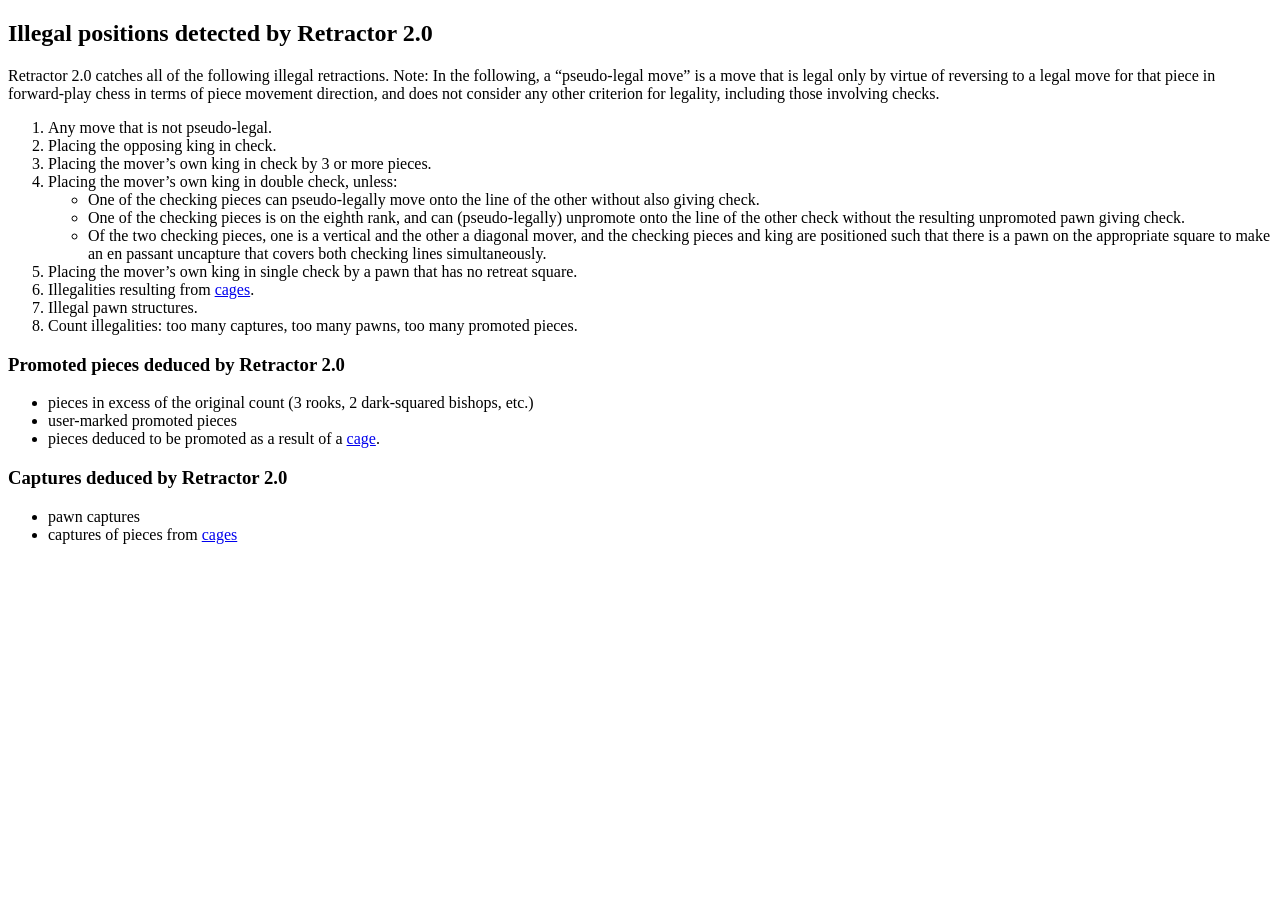
==== detectedByRetractor.html @ 30f6ff19 "initial commit" ====
<!DOCTYPE HTML PUBLIC "-//W3C//DTD HTML 4.0 //EN">

<html lang="en">
<head>
    <title>Retractor 2.0</title>
    <meta charset="UTF-8" content="Retractor 2.0">
</head>
<h2>Illegal positions detected by Retractor 2.0</h2>
<p>
	Retractor 2.0 catches all of the following illegal retractions. Note: In the following, a “pseudo-legal move” is a
    move that is legal only by virtue of reversing to a legal move for that piece in forward-play chess in terms of
    piece movement direction, and does not consider any other criterion for legality, including those involving checks.
<p>

    <ol>
    <li>Any move that is not pseudo-legal.</li>
    <li>Placing the opposing king in check.</li>
    <li>Placing the mover’s own king in check by 3 or more pieces.</li>
    <li>Placing the mover’s own king in double check, unless:</li>
    <ul>
        <li> One of the checking pieces can pseudo-legally move onto the line of the other without also giving check.</li>
	<li> One of the checking pieces is on the eighth rank, and can (pseudo-legally) unpromote onto the line of the other check without the resulting
        unpromoted pawn giving check.</li>
	<li> Of the two checking pieces, one is a vertical and the other a diagonal mover, and the checking pieces and king are
        positioned such that there is a pawn on the appropriate square to make an en passant uncapture that covers both checking
        lines simultaneously.</li>
    </ul>
    <li>Placing the mover’s own king in single check by a pawn that has no retreat square.</li>
    <li>Illegalities resulting from <a href="cages.html" target="_blank">cages</a>.</li>
    <li>Illegal pawn structures.</li>
<li>Count illegalities: too many captures, too many pawns, too many promoted pieces.</li>
</ol>

<h3>Promoted pieces deduced by Retractor 2.0</h3>
<ul>
    <li>pieces in excess of the original count (3 rooks, 2 dark-squared bishops, etc.)</li>
    <li>user-marked promoted pieces</li>
    <li>pieces deduced to be promoted as a result of a <a href="cages.html" target="_blank">cage</a>.</li>
</ul>

<h3>Captures deduced by Retractor 2.0</h3>
<ul>
    <li>pawn captures</li>
    <li>captures of pieces from <a href="cages.html" target="_blank">cages</a></li>
</ul>
</html>
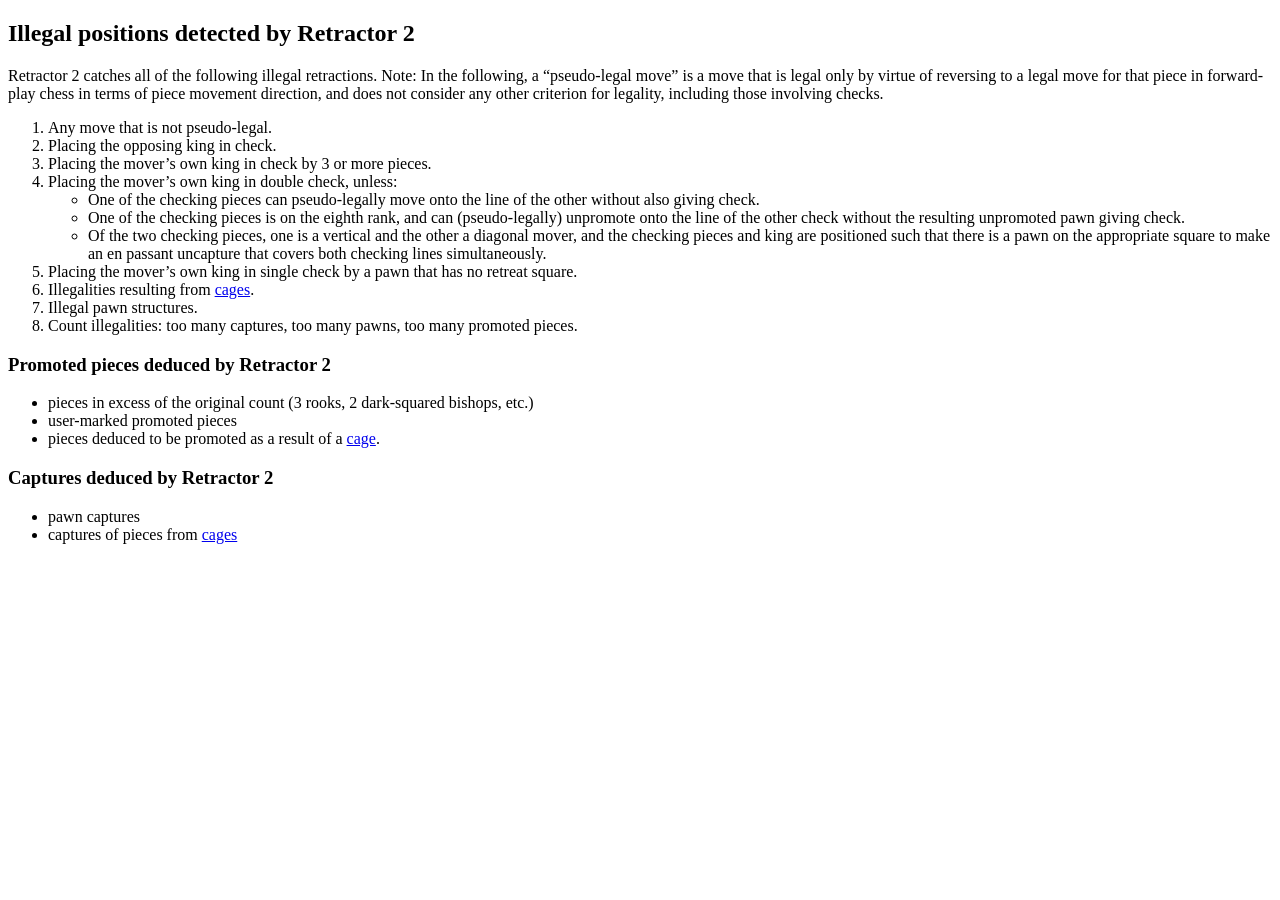
==== commit 6e875adb: "Add CHANGELOG.md and link to it in the help text" ====
--- a/detectedByRetractor.html
+++ b/detectedByRetractor.html
@@ -2,12 +2,12 @@
 
 <html lang="en">
 <head>
-    <title>Retractor 2.0</title>
-    <meta charset="UTF-8" content="Retractor 2.0">
+    <title>Retractor 2</title>
+    <meta charset="UTF-8" content="Retractor 2">
 </head>
-<h2>Illegal positions detected by Retractor 2.0</h2>
+<h2>Illegal positions detected by Retractor 2</h2>
 <p>
-	Retractor 2.0 catches all of the following illegal retractions. Note: In the following, a “pseudo-legal move” is a
+	Retractor 2 catches all of the following illegal retractions. Note: In the following, a “pseudo-legal move” is a
     move that is legal only by virtue of reversing to a legal move for that piece in forward-play chess in terms of
     piece movement direction, and does not consider any other criterion for legality, including those involving checks.
 <p>
@@ -31,14 +31,14 @@
 <li>Count illegalities: too many captures, too many pawns, too many promoted pieces.</li>
 </ol>
 
-<h3>Promoted pieces deduced by Retractor 2.0</h3>
+<h3>Promoted pieces deduced by Retractor 2</h3>
 <ul>
     <li>pieces in excess of the original count (3 rooks, 2 dark-squared bishops, etc.)</li>
     <li>user-marked promoted pieces</li>
     <li>pieces deduced to be promoted as a result of a <a href="cages.html" target="_blank">cage</a>.</li>
 </ul>
 
-<h3>Captures deduced by Retractor 2.0</h3>
+<h3>Captures deduced by Retractor 2</h3>
 <ul>
     <li>pawn captures</li>
     <li>captures of pieces from <a href="cages.html" target="_blank">cages</a></li>
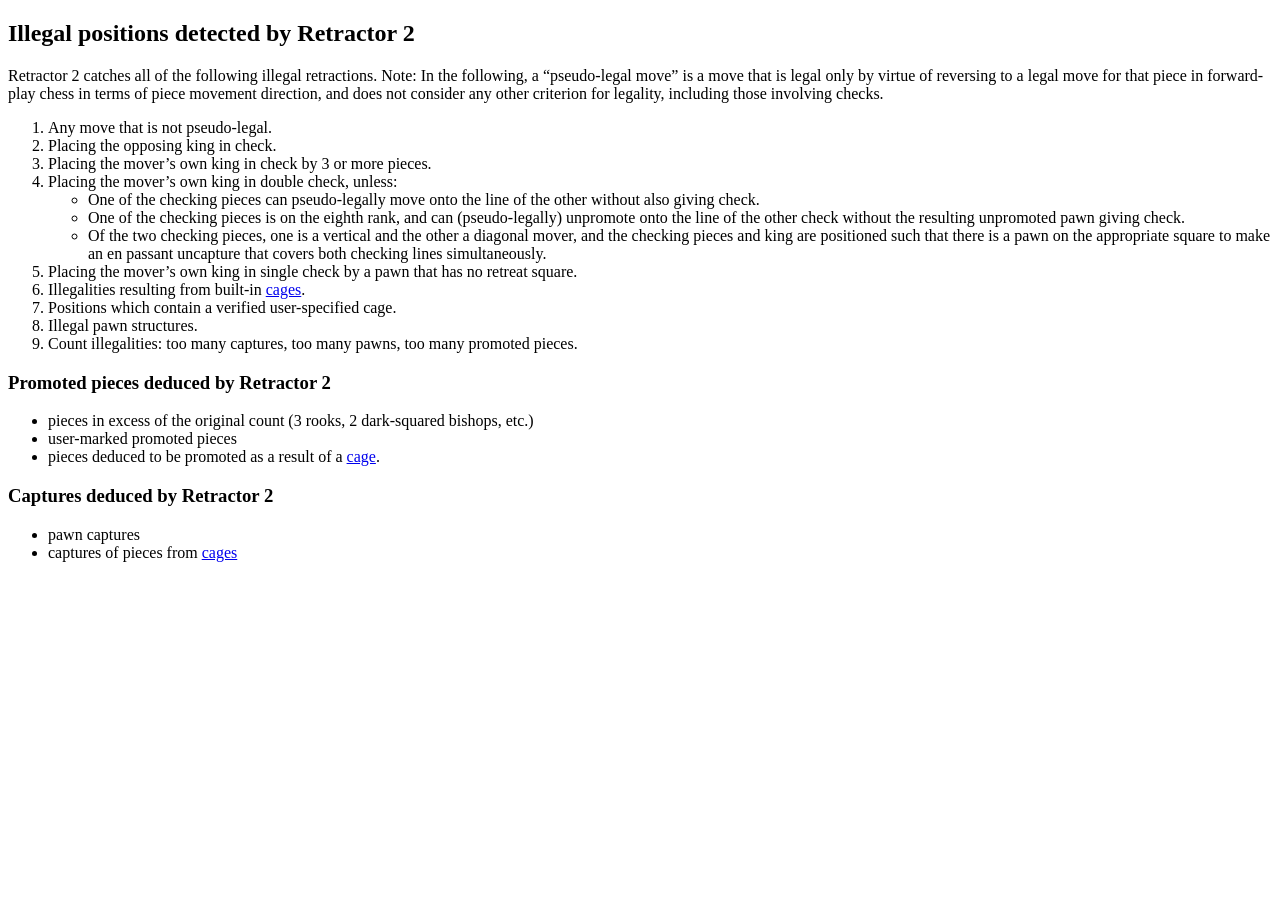
==== commit 326aaf2b: "Implement cage verification feature" ====
--- a/detectedByRetractor.html
+++ b/detectedByRetractor.html
@@ -26,9 +26,10 @@
         lines simultaneously.</li>
     </ul>
     <li>Placing the mover’s own king in single check by a pawn that has no retreat square.</li>
-    <li>Illegalities resulting from <a href="cages.html" target="_blank">cages</a>.</li>
+    <li>Illegalities resulting from built-in <a href="cages.html" target="_blank">cages</a>.</li>
+    <li>Positions which contain a verified user-specified cage.</li>
     <li>Illegal pawn structures.</li>
-<li>Count illegalities: too many captures, too many pawns, too many promoted pieces.</li>
+    <li>Count illegalities: too many captures, too many pawns, too many promoted pieces.</li>
 </ol>
 
 <h3>Promoted pieces deduced by Retractor 2</h3>
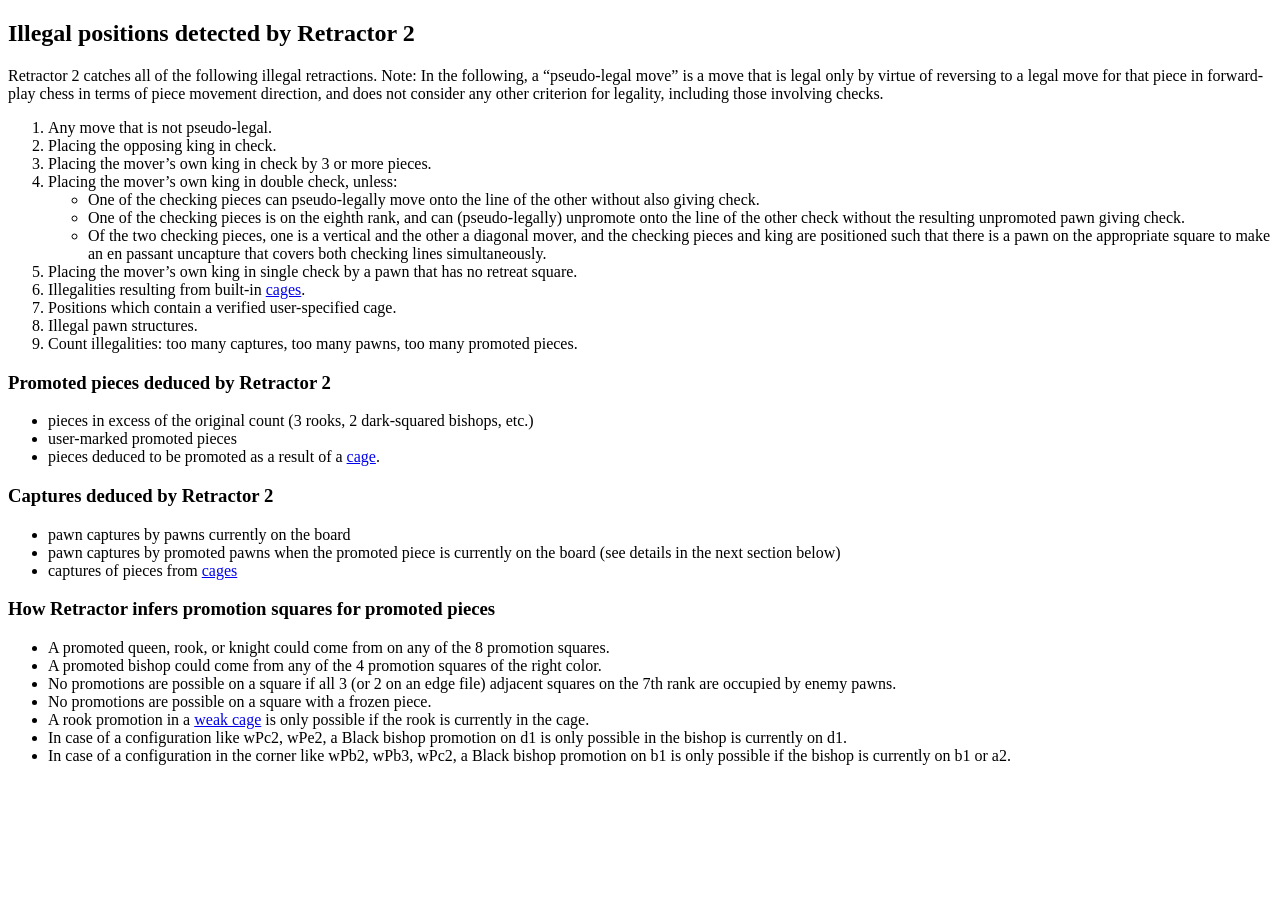
==== commit 6724d2b1: "Count pawn captures from promoted pieces on the board" ====
--- a/detectedByRetractor.html
+++ b/detectedByRetractor.html
@@ -41,7 +41,19 @@
 
 <h3>Captures deduced by Retractor 2</h3>
 <ul>
-    <li>pawn captures</li>
+    <li>pawn captures by pawns currently on the board</li>
+    <li>pawn captures by promoted pawns when the promoted piece is currently on the board (see details in the next section below)</li>
     <li>captures of pieces from <a href="cages.html" target="_blank">cages</a></li>
 </ul>
+
+<h3>How Retractor infers promotion squares for promoted pieces</h3>
+<ul>
+    <li>A promoted queen, rook, or knight could come from on any of the 8 promotion squares.</li>
+    <li>A promoted bishop could come from any of the 4 promotion squares of the right color.</li>
+    <li>No promotions are possible on a square if all 3 (or 2 on an edge file) adjacent squares on the 7th rank are occupied by enemy pawns.</li>
+    <li>No promotions are possible on a square with a frozen piece.</li>
+    <li>A rook promotion in a <a href="cages.html" target="_blank">weak cage</a> is only possible if the rook is currently in the cage.</li>
+    <li>In case of a configuration like wPc2, wPe2, a Black bishop promotion on d1 is only possible in the bishop is currently on d1.</li>
+    <li>In case of a configuration in the corner like wPb2, wPb3, wPc2, a Black bishop promotion on b1 is only possible if the bishop is currently on b1 or a2.</li>
+</ul>
 </html>
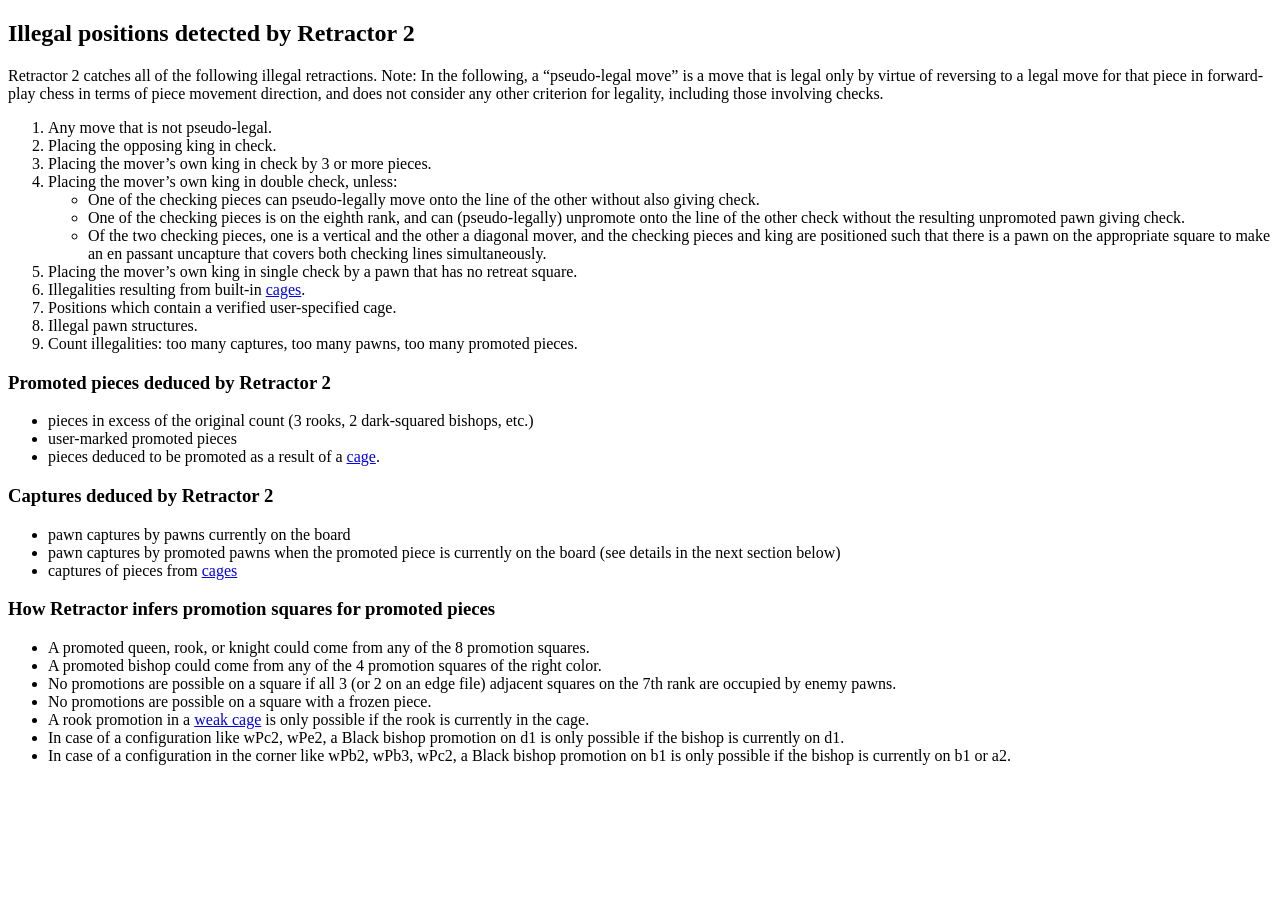
==== commit ea2534e6: "fix typos in detectedByRetractor.html" ====
--- a/detectedByRetractor.html
+++ b/detectedByRetractor.html
@@ -48,12 +48,12 @@
 
 <h3>How Retractor infers promotion squares for promoted pieces</h3>
 <ul>
-    <li>A promoted queen, rook, or knight could come from on any of the 8 promotion squares.</li>
+    <li>A promoted queen, rook, or knight could come from any of the 8 promotion squares.</li>
     <li>A promoted bishop could come from any of the 4 promotion squares of the right color.</li>
     <li>No promotions are possible on a square if all 3 (or 2 on an edge file) adjacent squares on the 7th rank are occupied by enemy pawns.</li>
     <li>No promotions are possible on a square with a frozen piece.</li>
     <li>A rook promotion in a <a href="cages.html" target="_blank">weak cage</a> is only possible if the rook is currently in the cage.</li>
-    <li>In case of a configuration like wPc2, wPe2, a Black bishop promotion on d1 is only possible in the bishop is currently on d1.</li>
+    <li>In case of a configuration like wPc2, wPe2, a Black bishop promotion on d1 is only possible if the bishop is currently on d1.</li>
     <li>In case of a configuration in the corner like wPb2, wPb3, wPc2, a Black bishop promotion on b1 is only possible if the bishop is currently on b1 or a2.</li>
 </ul>
 </html>
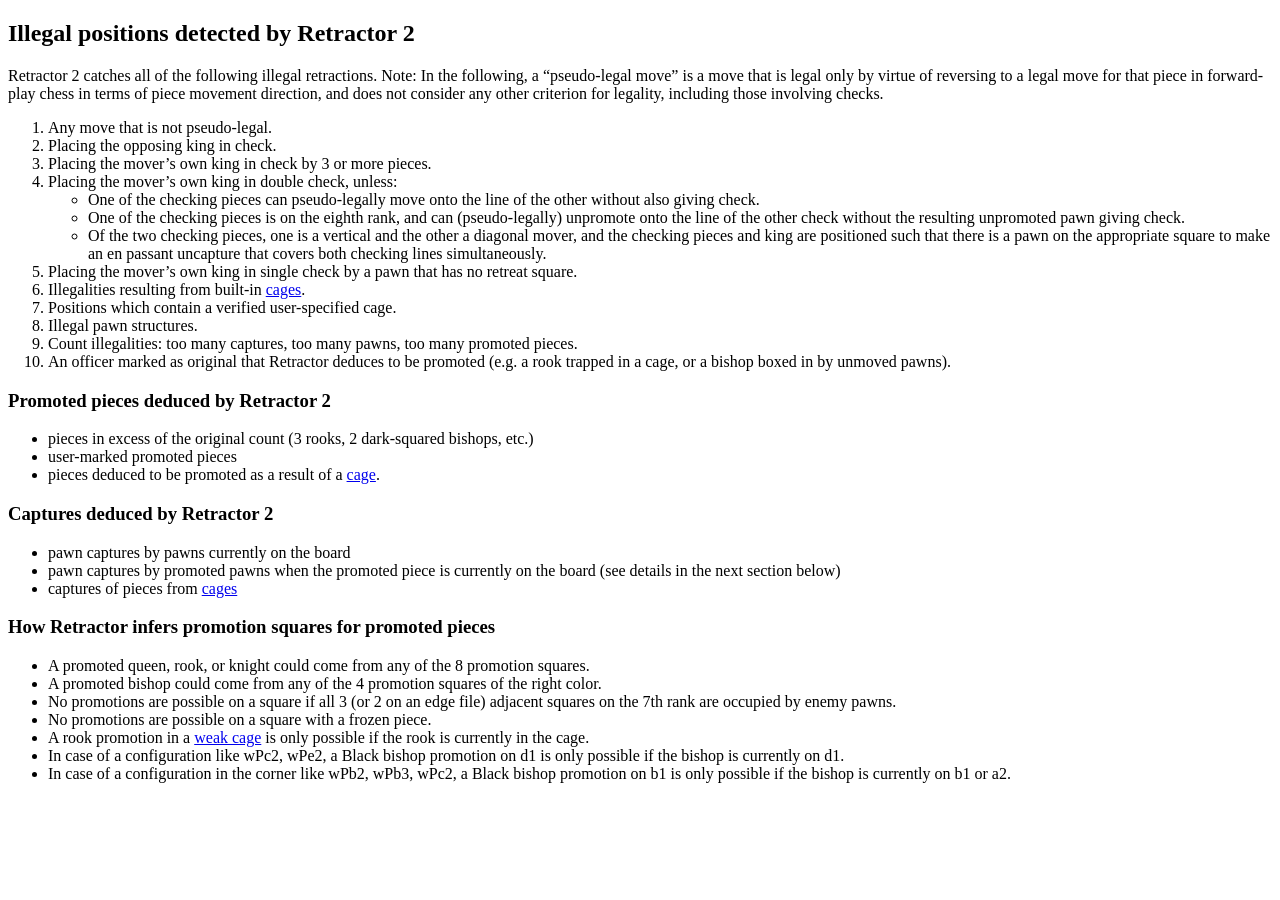
==== commit 34d10eba: "makefile, download images, original mark" ====
--- a/detectedByRetractor.html
+++ b/detectedByRetractor.html
@@ -30,6 +30,8 @@
     <li>Positions which contain a verified user-specified cage.</li>
     <li>Illegal pawn structures.</li>
     <li>Count illegalities: too many captures, too many pawns, too many promoted pieces.</li>
+    <li>An officer marked as original that Retractor deduces to be promoted (e.g. a rook trapped
+        in a cage, or a bishop boxed in by unmoved pawns).</li>
 </ol>
 
 <h3>Promoted pieces deduced by Retractor 2</h3>
@@ -56,4 +58,4 @@
     <li>In case of a configuration like wPc2, wPe2, a Black bishop promotion on d1 is only possible if the bishop is currently on d1.</li>
     <li>In case of a configuration in the corner like wPb2, wPb3, wPc2, a Black bishop promotion on b1 is only possible if the bishop is currently on b1 or a2.</li>
 </ul>
-</html>+</html>
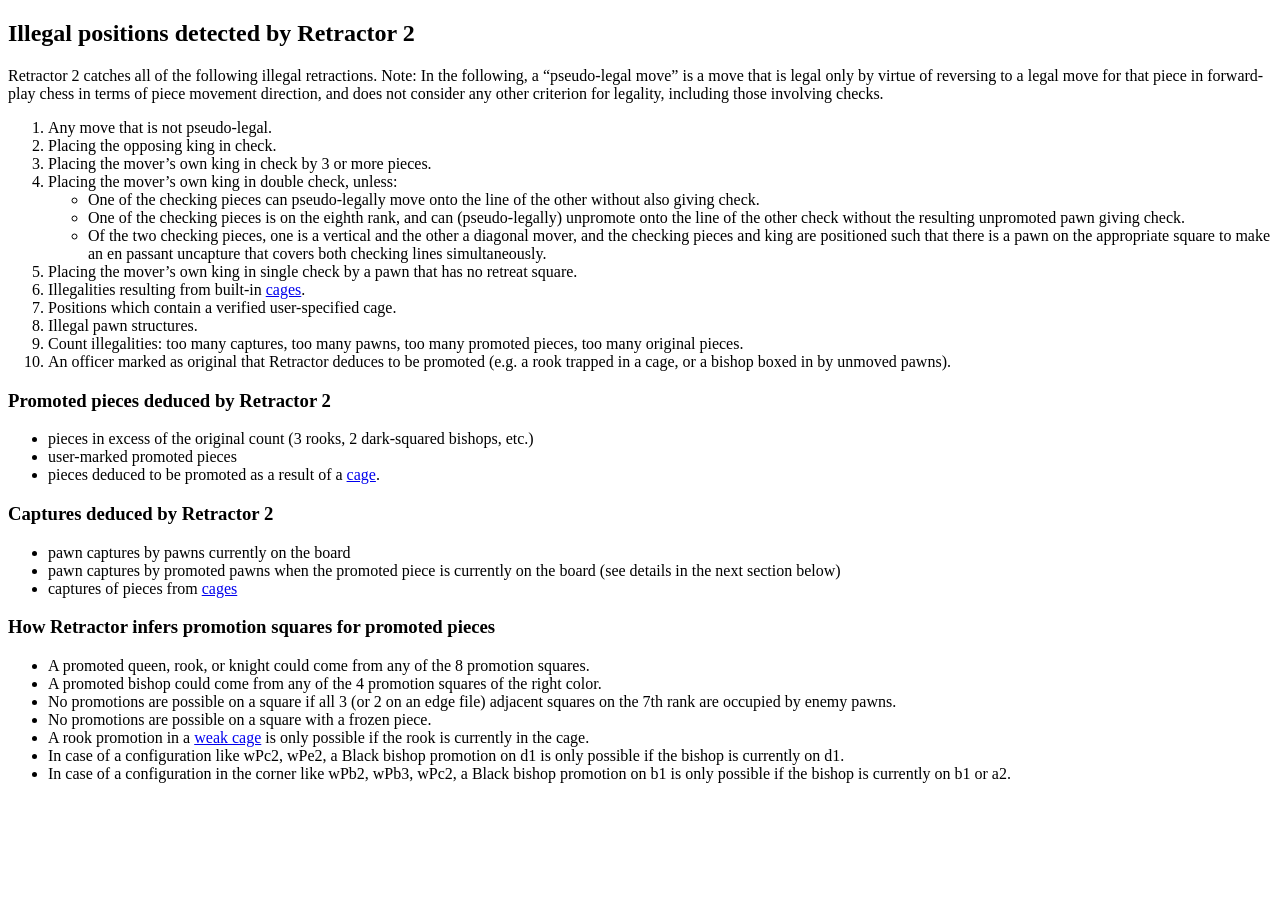
==== commit eafd10e6: "documentation updates" ====
--- a/detectedByRetractor.html
+++ b/detectedByRetractor.html
@@ -29,7 +29,7 @@
     <li>Illegalities resulting from built-in <a href="cages.html" target="_blank">cages</a>.</li>
     <li>Positions which contain a verified user-specified cage.</li>
     <li>Illegal pawn structures.</li>
-    <li>Count illegalities: too many captures, too many pawns, too many promoted pieces.</li>
+    <li>Count illegalities: too many captures, too many pawns, too many promoted pieces, too many original pieces.</li>
     <li>An officer marked as original that Retractor deduces to be promoted (e.g. a rook trapped
         in a cage, or a bishop boxed in by unmoved pawns).</li>
 </ol>
